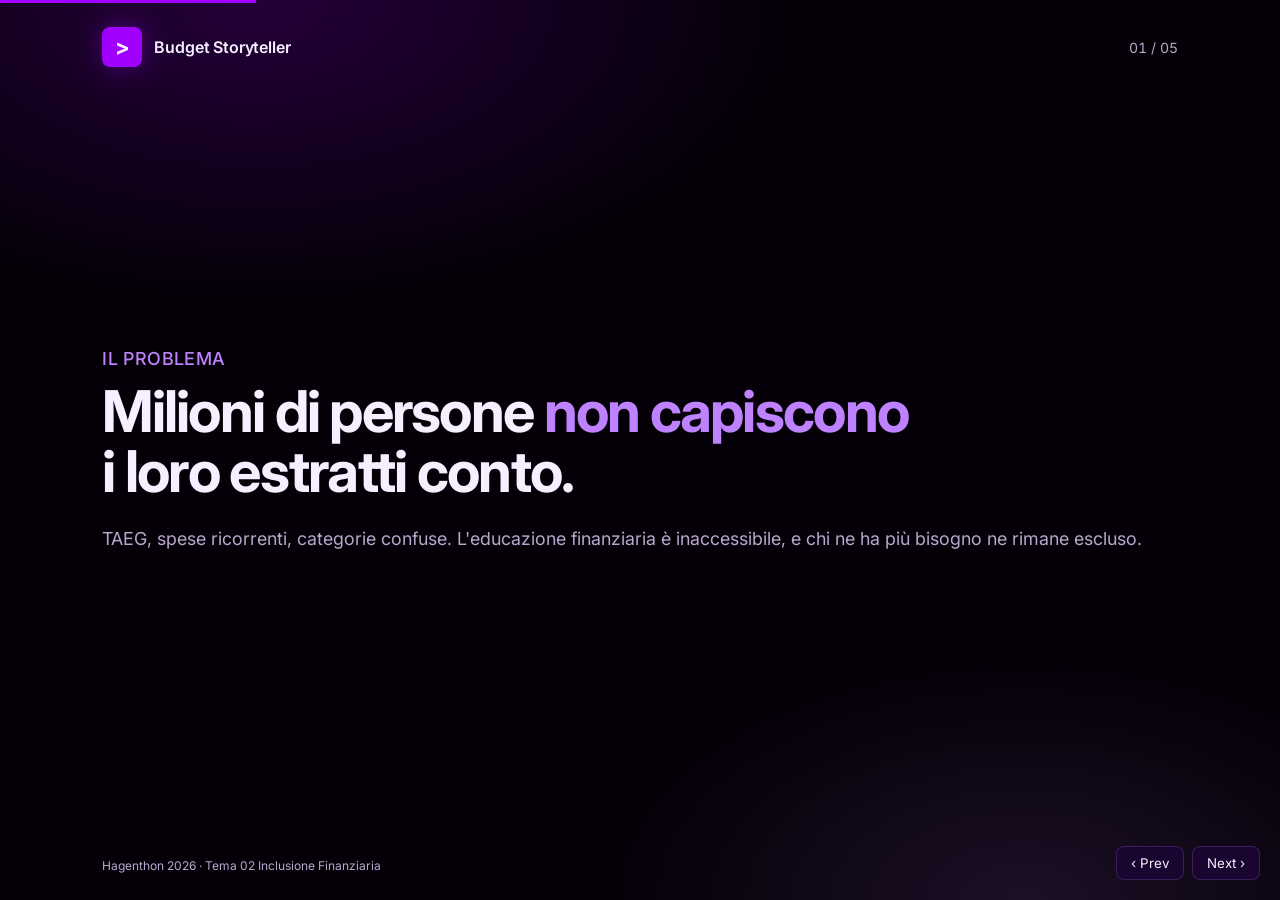
==== presentation/index.html @ 20bc4030 "init: Budget Storyteller - multi-agent Hagenthon submission 5-agent orchestration (parser/analyzer/s" ====
<!doctype html>
<html lang="it">
<head>
<meta charset="utf-8">
<meta name="viewport" content="width=device-width,initial-scale=1">
<title>Budget Storyteller — Hagenthon</title>
<link href="https://fonts.googleapis.com/css2?family=Inter:wght@300;400;500;600;700&display=swap" rel="stylesheet">
<link rel="stylesheet" href="css/accenture-brand.css">
</head>
<body>
<div class="progress" id="progress"></div>
<div class="deck" id="deck">

  <!-- 1. Problema -->
  <section class="slide active">
    <div class="slide-header">
      <div class="brand"><div class="brand-mark">&gt;</div><div class="brand-name">Budget Storyteller</div></div>
      <div class="slide-num">01 / 05</div>
    </div>
    <h3>Il Problema</h3>
    <h1>Milioni di persone <span class="accent">non capiscono</span><br>i loro estratti conto.</h1>
    <p>TAEG, spese ricorrenti, categorie confuse. L'educazione finanziaria è inaccessibile, e chi ne ha più bisogno ne rimane escluso.</p>
    <div class="footer"><span>Hagenthon 2026 · Tema 02 Inclusione Finanziaria</span><span>Accenture</span></div>
  </section>

  <!-- 2. Soluzione -->
  <section class="slide">
    <div class="slide-header">
      <div class="brand"><div class="brand-mark">&gt;</div><div class="brand-name">Budget Storyteller</div></div>
      <div class="slide-num">02 / 05</div>
    </div>
    <h3>La Soluzione</h3>
    <h1>Un <span class="accent">racconto agentico</span><br>dei tuoi soldi.</h1>
    <div class="grid-3" style="margin-top: 30px;">
      <div class="card"><h4>Carica</h4><p>CSV, PDF o XLSX. Anche il file più confuso.</p></div>
      <div class="card"><h4>Ascolta</h4><p>5 agenti raccontano dove vanno i soldi, in parole semplici.</p></div>
      <div class="card"><h4>Impara</h4><p>Micro-lezioni personalizzate sulle tue aree deboli.</p></div>
    </div>
    <div class="footer"><span>Educazione, non consulenza.</span><span>02 / 05</span></div>
  </section>

  <!-- 3. Architettura -->
  <section class="slide">
    <div class="slide-header">
      <div class="brand"><div class="brand-mark">&gt;</div><div class="brand-name">Budget Storyteller</div></div>
      <div class="slide-num">03 / 05</div>
    </div>
    <h3>Architettura Agentica</h3>
    <h2>5 agenti specializzati, orchestrati.</h2>
    <div class="grid-2">
      <div class="arch">FILE ─► ORCHESTRATOR
         │
         ├─► PARSER    (estrae transazioni)
         │      │
         │      ▼
         ├─► ANALYZER  (categorizza + narra)
         │      │
         │  ┌───┴───┐
         │  ▼       ▼
         ├─►SIM   ADVISOR   (paralleli)
         │      │
         ▼      ▼
      STATE  ─► UI DASHBOARD</div>
      <div>
        <p><b style="color:var(--text);">Ogni agente</b> ha input/output JSON tipizzato, fallback deterministico, retry + timeout.</p>
        <p style="margin-top:16px;"><b style="color:var(--text);">Le istruzioni</b> in <code>agents/*.md</code> sono lette dal frontend come system prompt: <b>la spec vale quello che esegue</b>.</p>
        <div style="margin-top:20px;">
          <span class="chip">Haiku 4.5</span><span class="chip">Sonnet 5</span><span class="chip">HITL</span><span class="chip">Fallback euristici</span>
        </div>
      </div>
    </div>
    <div class="footer"><span>Multi-agent · JSON strict · deterministic fallbacks</span><span>03 / 05</span></div>
  </section>

  <!-- 4. Demo + Features -->
  <section class="slide">
    <div class="slide-header">
      <div class="brand"><div class="brand-mark">&gt;</div><div class="brand-name">Budget Storyteller</div></div>
      <div class="slide-num">04 / 05</div>
    </div>
    <h3>In Azione</h3>
    <h2>Dal caos al racconto in 15 secondi.</h2>
    <div class="grid-3">
      <div class="card"><h4>Score 0-100</h4><p>5 dimensioni: reddito, spese, risparmio, emergenza, debito.</p></div>
      <div class="card"><h4>Storia in linguaggio semplice</h4><p>Narrativa generata nella lingua dell'utente (IT/EN auto).</p></div>
      <div class="card"><h4>Scenari what-if</h4><p>"Se risparmi €50/mese, in 12 mesi…" — solo matematica, mai raccomandazioni.</p></div>
      <div class="card"><h4>Chat Q&A</h4><p>Chiedi "cos'è TAEG?" → risposta + mini-lezione proposta.</p></div>
      <div class="card"><h4>Micro-lezioni</h4><p>Difficoltà adattiva, quiz interattivi, tracking progressi.</p></div>
      <div class="card"><h4>Storico locale</h4><p>Sessioni + score in localStorage, nessun dato in cloud.</p></div>
    </div>
    <div class="footer"><span>Roadmap Beta: previsioni, gamification, integrazione bancaria</span><span>04 / 05</span></div>
  </section>

  <!-- 5. Impatto -->
  <section class="slide">
    <div class="slide-header">
      <div class="brand"><div class="brand-mark">&gt;</div><div class="brand-name">Budget Storyteller</div></div>
      <div class="slide-num">05 / 05</div>
    </div>
    <h3>Impatto</h3>
    <div class="grid-2">
      <div>
        <div class="big-num">+40%</div>
        <p style="margin-top:12px;">di comprensione dei termini finanziari dopo 3 mini-lezioni (target).</p>
      </div>
      <div>
        <h2>Perché funziona</h2>
        <ul>
          <li>Non è un chatbot: è un sistema con 5 agenti orchestrati.</li>
          <li>Educazione + comprensione, mai consigli di investimento.</li>
          <li>Robustezza built-in: ogni LLM ha un fallback deterministico.</li>
          <li>Trasparenza: le istruzioni degli agenti sono anche il codice che gira.</li>
        </ul>
      </div>
    </div>
    <div class="footer"><span>Team Accenture · Hagenthon 2026 · 5h</span><span>05 / 05</span></div>
  </section>

</div>

<div class="nav">
  <button id="prev">‹ Prev</button>
  <button id="next">Next ›</button>
</div>

<script>
const slides = document.querySelectorAll(".slide");
let idx = 0;
function go(n) {
  idx = Math.max(0, Math.min(slides.length - 1, n));
  slides.forEach((s, i) => s.classList.toggle("active", i === idx));
  document.getElementById("progress").style.width = `${((idx + 1) / slides.length) * 100}%`;
}
document.getElementById("prev").onclick = () => go(idx - 1);
document.getElementById("next").onclick = () => go(idx + 1);
document.addEventListener("keydown", (e) => {
  if (e.key === "ArrowRight" || e.key === " " || e.key === "PageDown") go(idx + 1);
  if (e.key === "ArrowLeft" || e.key === "PageUp") go(idx - 1);
  if (e.key === "Home") go(0); if (e.key === "End") go(slides.length - 1);
});
go(0);
</script>
</body></html>
---- presentation/css/accenture-brand.css ----
/* Accenture brand — presentation deck */
:root {
  --purple: #A100FF;
  --purple-light: #BE82FF;
  --purple-glow: rgba(161, 0, 255, 0.4);
  --bg: #050008;
  --bg-elev: #120021;
  --card: #1a0530;
  --text: #f5f0ff;
  --text-dim: #b8a8cc;
  --border: rgba(190, 130, 255, 0.2);
}
* { box-sizing: border-box; margin: 0; padding: 0; }
html, body { height: 100%; font-family: "Inter", system-ui, sans-serif; background: var(--bg); color: var(--text); overflow: hidden; }
body { background:
  radial-gradient(ellipse 900px 500px at 20% 0%, rgba(161,0,255,0.2), transparent 60%),
  radial-gradient(ellipse 700px 400px at 80% 100%, rgba(190,130,255,0.12), transparent 60%),
  var(--bg);
}
.deck { position: relative; height: 100vh; width: 100vw; overflow: hidden; }
.slide {
  position: absolute; inset: 0;
  display: none; flex-direction: column; justify-content: center; padding: 6vh 8vw;
  opacity: 0; transition: opacity 0.35s ease;
}
.slide.active { display: flex; opacity: 1; }
.slide-header { display: flex; justify-content: space-between; align-items: center; position: absolute; top: 3vh; left: 8vw; right: 8vw; }
.brand { display: flex; align-items: center; gap: 12px; }
.brand-mark { width: 40px; height: 40px; background: var(--purple); border-radius: 8px; display: grid; place-items: center; font-weight: 700; font-size: 22px; box-shadow: 0 0 30px var(--purple-glow); }
.brand-name { font-weight: 600; letter-spacing: -0.01em; }
.slide-num { color: var(--text-dim); font-size: 14px; font-variant-numeric: tabular-nums; }

h1 { font-size: 4.5vw; font-weight: 700; letter-spacing: -0.03em; line-height: 1.05; margin-bottom: 24px; }
h1 span.accent { color: var(--purple-light); }
h2 { font-size: 2.6vw; font-weight: 600; margin-bottom: 20px; }
h3 { font-size: 1.4vw; font-weight: 500; color: var(--purple-light); margin-bottom: 12px; letter-spacing: 0.02em; text-transform: uppercase; }
p, li { font-size: 1.4vw; line-height: 1.5; color: var(--text-dim); }
ul { margin-left: 1.2em; }
li { margin-bottom: 10px; }
.big-num { font-size: 8vw; font-weight: 700; color: var(--purple-light); text-shadow: 0 0 40px var(--purple-glow); line-height: 1; }
.grid-2 { display: grid; grid-template-columns: 1fr 1fr; gap: 40px; align-items: center; }
.grid-3 { display: grid; grid-template-columns: repeat(3, 1fr); gap: 24px; }
.card { background: var(--card); border: 1px solid var(--border); border-radius: 14px; padding: 24px; }
.card h4 { font-size: 1.2vw; font-weight: 600; margin-bottom: 8px; }
.card p { font-size: 1.05vw; }
.arch { font-family: "SF Mono", "Courier New", monospace; font-size: 1vw; color: var(--purple-light); background: var(--bg-elev); padding: 24px; border-radius: 12px; white-space: pre; border: 1px solid var(--border); }
.chip { display: inline-block; padding: 4px 12px; background: var(--bg-elev); border: 1px solid var(--border); border-radius: 20px; font-size: 1vw; margin-right: 8px; color: var(--purple-light); }
.footer { position: absolute; bottom: 3vh; left: 8vw; right: 8vw; display: flex; justify-content: space-between; color: var(--text-dim); font-size: 12px; }
.nav { position: fixed; bottom: 20px; right: 20px; display: flex; gap: 8px; z-index: 10; }
.nav button { background: var(--card); border: 1px solid var(--border); color: var(--text); padding: 8px 14px; border-radius: 8px; cursor: pointer; font-family: inherit; }
.nav button:hover { border-color: var(--purple); }
.progress { position: fixed; top: 0; left: 0; height: 3px; background: var(--purple); transition: width 0.3s; z-index: 10; }
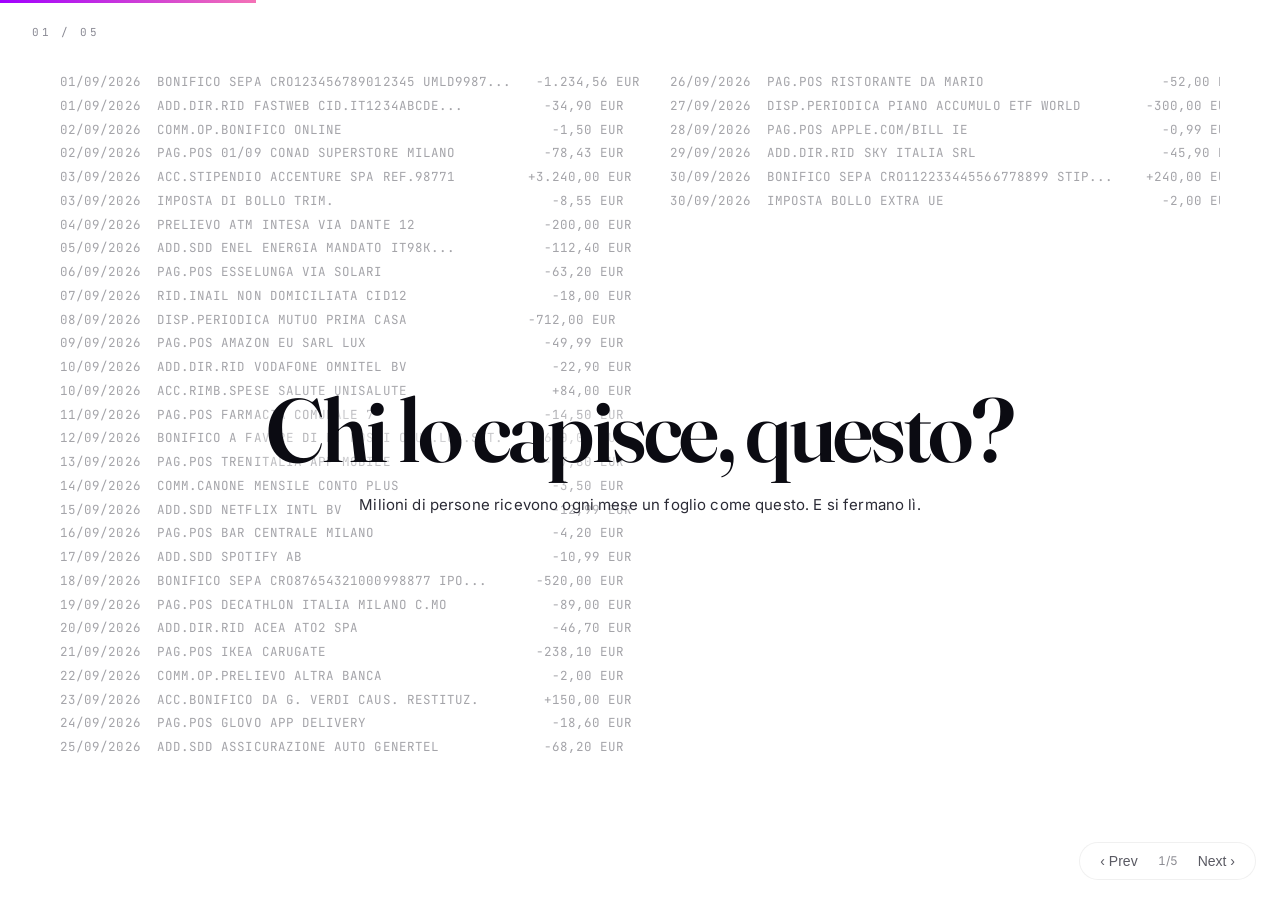
==== commit 30137a15: "feat: chat-first light UI + rich pages + rhythm signature + wizard lessons Big iteration on the prot" ====
--- a/presentation/index.html
+++ b/presentation/index.html
@@ -3,141 +3,261 @@
 <head>
 <meta charset="utf-8">
 <meta name="viewport" content="width=device-width,initial-scale=1">
-<title>Budget Storyteller — Hagenthon</title>
-<link href="https://fonts.googleapis.com/css2?family=Inter:wght@300;400;500;600;700&display=swap" rel="stylesheet">
+<title>Budget Storyteller — Pitch</title>
+<link rel="preconnect" href="https://fonts.googleapis.com">
+<link rel="preconnect" href="https://fonts.gstatic.com" crossorigin>
+<link href="https://fonts.googleapis.com/css2?family=Fraunces:ital,opsz,wght@0,9..144,400;0,9..144,500;0,9..144,600;1,9..144,400;1,9..144,600&family=Inter:wght@300;400;500;600&family=JetBrains+Mono:wght@400&display=swap" rel="stylesheet">
 <link rel="stylesheet" href="css/accenture-brand.css">
 </head>
 <body>
 <div class="progress" id="progress"></div>
 <div class="deck" id="deck">
 
-  <!-- 1. Problema -->
-  <section class="slide active">
-    <div class="slide-header">
-      <div class="brand"><div class="brand-mark">&gt;</div><div class="brand-name">Budget Storyteller</div></div>
-      <div class="slide-num">01 / 05</div>
-    </div>
-    <h3>Il Problema</h3>
-    <h1>Milioni di persone <span class="accent">non capiscono</span><br>i loro estratti conto.</h1>
-    <p>TAEG, spese ricorrenti, categorie confuse. L'educazione finanziaria è inaccessibile, e chi ne ha più bisogno ne rimane escluso.</p>
-    <div class="footer"><span>Hagenthon 2026 · Tema 02 Inclusione Finanziaria</span><span>Accenture</span></div>
-  </section>
-
-  <!-- 2. Soluzione -->
-  <section class="slide">
-    <div class="slide-header">
-      <div class="brand"><div class="brand-mark">&gt;</div><div class="brand-name">Budget Storyteller</div></div>
-      <div class="slide-num">02 / 05</div>
-    </div>
-    <h3>La Soluzione</h3>
-    <h1>Un <span class="accent">racconto agentico</span><br>dei tuoi soldi.</h1>
-    <div class="grid-3" style="margin-top: 30px;">
-      <div class="card"><h4>Carica</h4><p>CSV, PDF o XLSX. Anche il file più confuso.</p></div>
-      <div class="card"><h4>Ascolta</h4><p>5 agenti raccontano dove vanno i soldi, in parole semplici.</p></div>
-      <div class="card"><h4>Impara</h4><p>Micro-lezioni personalizzate sulle tue aree deboli.</p></div>
-    </div>
-    <div class="footer"><span>Educazione, non consulenza.</span><span>02 / 05</span></div>
-  </section>
-
-  <!-- 3. Architettura -->
-  <section class="slide">
-    <div class="slide-header">
-      <div class="brand"><div class="brand-mark">&gt;</div><div class="brand-name">Budget Storyteller</div></div>
-      <div class="slide-num">03 / 05</div>
-    </div>
-    <h3>Architettura Agentica</h3>
-    <h2>5 agenti specializzati, orchestrati.</h2>
-    <div class="grid-2">
-      <div class="arch">FILE ─► ORCHESTRATOR
-         │
-         ├─► PARSER    (estrae transazioni)
-         │      │
-         │      ▼
-         ├─► ANALYZER  (categorizza + narra)
-         │      │
-         │  ┌───┴───┐
-         │  ▼       ▼
-         ├─►SIM   ADVISOR   (paralleli)
-         │      │
-         ▼      ▼
-      STATE  ─► UI DASHBOARD</div>
-      <div>
-        <p><b style="color:var(--text);">Ogni agente</b> ha input/output JSON tipizzato, fallback deterministico, retry + timeout.</p>
-        <p style="margin-top:16px;"><b style="color:var(--text);">Le istruzioni</b> in <code>agents/*.md</code> sono lette dal frontend come system prompt: <b>la spec vale quello che esegue</b>.</p>
-        <div style="margin-top:20px;">
-          <span class="chip">Haiku 4.5</span><span class="chip">Sonnet 5</span><span class="chip">HITL</span><span class="chip">Fallback euristici</span>
-        </div>
-      </div>
-    </div>
-    <div class="footer"><span>Multi-agent · JSON strict · deterministic fallbacks</span><span>03 / 05</span></div>
-  </section>
-
-  <!-- 4. Demo + Features -->
-  <section class="slide">
-    <div class="slide-header">
-      <div class="brand"><div class="brand-mark">&gt;</div><div class="brand-name">Budget Storyteller</div></div>
-      <div class="slide-num">04 / 05</div>
-    </div>
-    <h3>In Azione</h3>
-    <h2>Dal caos al racconto in 15 secondi.</h2>
-    <div class="grid-3">
-      <div class="card"><h4>Score 0-100</h4><p>5 dimensioni: reddito, spese, risparmio, emergenza, debito.</p></div>
-      <div class="card"><h4>Storia in linguaggio semplice</h4><p>Narrativa generata nella lingua dell'utente (IT/EN auto).</p></div>
-      <div class="card"><h4>Scenari what-if</h4><p>"Se risparmi €50/mese, in 12 mesi…" — solo matematica, mai raccomandazioni.</p></div>
-      <div class="card"><h4>Chat Q&A</h4><p>Chiedi "cos'è TAEG?" → risposta + mini-lezione proposta.</p></div>
-      <div class="card"><h4>Micro-lezioni</h4><p>Difficoltà adattiva, quiz interattivi, tracking progressi.</p></div>
-      <div class="card"><h4>Storico locale</h4><p>Sessioni + score in localStorage, nessun dato in cloud.</p></div>
-    </div>
-    <div class="footer"><span>Roadmap Beta: previsioni, gamification, integrazione bancaria</span><span>04 / 05</span></div>
-  </section>
-
-  <!-- 5. Impatto -->
-  <section class="slide">
-    <div class="slide-header">
-      <div class="brand"><div class="brand-mark">&gt;</div><div class="brand-name">Budget Storyteller</div></div>
-      <div class="slide-num">05 / 05</div>
-    </div>
-    <h3>Impatto</h3>
-    <div class="grid-2">
-      <div>
-        <div class="big-num">+40%</div>
-        <p style="margin-top:12px;">di comprensione dei termini finanziari dopo 3 mini-lezioni (target).</p>
-      </div>
-      <div>
-        <h2>Perché funziona</h2>
-        <ul>
-          <li>Non è un chatbot: è un sistema con 5 agenti orchestrati.</li>
-          <li>Educazione + comprensione, mai consigli di investimento.</li>
-          <li>Robustezza built-in: ogni LLM ha un fallback deterministico.</li>
-          <li>Trasparenza: le istruzioni degli agenti sono anche il codice che gira.</li>
-        </ul>
-      </div>
-    </div>
-    <div class="footer"><span>Team Accenture · Hagenthon 2026 · 5h</span><span>05 / 05</span></div>
+  <!-- ========== SLIDE 1 · PAIN ========== -->
+  <section class="slide s-pain active" data-slide="1">
+    <span class="slide-tag">01 / 05</span>
+    <pre class="ledger">01/09/2026  BONIFICO SEPA CRO123456789012345 UMLD9987...   -1.234,56 EUR
+01/09/2026  ADD.DIR.RID FASTWEB CID.IT1234ABCDE...          -34,90 EUR
+02/09/2026  COMM.OP.BONIFICO ONLINE                          -1,50 EUR
+02/09/2026  PAG.POS 01/09 CONAD SUPERSTORE MILANO           -78,43 EUR
+03/09/2026  ACC.STIPENDIO ACCENTURE SPA REF.98771         +3.240,00 EUR
+03/09/2026  IMPOSTA DI BOLLO TRIM.                           -8,55 EUR
+04/09/2026  PRELIEVO ATM INTESA VIA DANTE 12                -200,00 EUR
+05/09/2026  ADD.SDD ENEL ENERGIA MANDATO IT98K...           -112,40 EUR
+06/09/2026  PAG.POS ESSELUNGA VIA SOLARI                    -63,20 EUR
+07/09/2026  RID.INAIL NON DOMICILIATA CID12                  -18,00 EUR
+08/09/2026  DISP.PERIODICA MUTUO PRIMA CASA               -712,00 EUR
+09/09/2026  PAG.POS AMAZON EU SARL LUX                      -49,99 EUR
+10/09/2026  ADD.DIR.RID VODAFONE OMNITEL BV                  -22,90 EUR
+10/09/2026  ACC.RIMB.SPESE SALUTE UNISALUTE                  +84,00 EUR
+11/09/2026  PAG.POS FARMACIA COMUNALE 7                     -14,50 EUR
+12/09/2026  BONIFICO A FAVORE DI M. ROSSI CAUS.LOC.SET.    -650,00 EUR
+13/09/2026  PAG.POS TRENITALIA APP MOBILE                   -47,80 EUR
+14/09/2026  COMM.CANONE MENSILE CONTO PLUS                   -3,50 EUR
+15/09/2026  ADD.SDD NETFLIX INTL BV                          -12,99 EUR
+16/09/2026  PAG.POS BAR CENTRALE MILANO                      -4,20 EUR
+17/09/2026  ADD.SDD SPOTIFY AB                               -10,99 EUR
+18/09/2026  BONIFICO SEPA CRO87654321000998877 IPO...      -520,00 EUR
+19/09/2026  PAG.POS DECATHLON ITALIA MILANO C.MO             -89,00 EUR
+20/09/2026  ADD.DIR.RID ACEA ATO2 SPA                        -46,70 EUR
+21/09/2026  PAG.POS IKEA CARUGATE                          -238,10 EUR
+22/09/2026  COMM.OP.PRELIEVO ALTRA BANCA                     -2,00 EUR
+23/09/2026  ACC.BONIFICO DA G. VERDI CAUS. RESTITUZ.        +150,00 EUR
+24/09/2026  PAG.POS GLOVO APP DELIVERY                       -18,60 EUR
+25/09/2026  ADD.SDD ASSICURAZIONE AUTO GENERTEL             -68,20 EUR
+26/09/2026  PAG.POS RISTORANTE DA MARIO                      -52,00 EUR
+27/09/2026  DISP.PERIODICA PIANO ACCUMULO ETF WORLD        -300,00 EUR
+28/09/2026  PAG.POS APPLE.COM/BILL IE                        -0,99 EUR
+29/09/2026  ADD.DIR.RID SKY ITALIA SRL                       -45,90 EUR
+30/09/2026  BONIFICO SEPA CRO112233445566778899 STIP...    +240,00 EUR
+30/09/2026  IMPOSTA BOLLO EXTRA UE                           -2,00 EUR</pre>
+    <div class="pain-overlay">
+      <h1>Chi lo capisce, questo?</h1>
+      <p>Milioni di persone ricevono ogni mese un foglio come questo. E si fermano lì.</p>
+    </div>
+  </section>
+
+  <!-- ========== SLIDE 2 · PROMISE ========== -->
+  <section class="slide s-promise" data-slide="2">
+    <span class="slide-tag">02 / 05</span>
+    <div class="promise-quote">E se invece diventasse<br><em>una storia semplice?</em></div>
+    <div class="promise-sub">Budget Storyteller trasforma il rumore in senso.</div>
+  </section>
+
+  <!-- ========== SLIDE 3 · PRODUCT ========== -->
+  <section class="slide s-product" data-slide="3">
+    <span class="slide-tag">03 / 05</span>
+    <div class="product-inner">
+      <div class="product-copy">
+        <h2>Comprensione<br>in forma <span>visiva.</span></h2>
+        <p>Numeri, storia, lezioni. Nella tua lingua, sul tuo caso reale — non su un template generico.</p>
+      </div>
+      <div class="stage">
+        <div class="scene">
+          <div class="card c1">
+            <span class="label">Score complessivo</span>
+            <svg viewBox="0 0 120 120">
+              <circle cx="60" cy="60" r="50" fill="none" stroke="#EDE9FE" stroke-width="10"/>
+              <circle cx="60" cy="60" r="50" fill="none" stroke="url(#g1)" stroke-width="10" stroke-linecap="round"
+                      stroke-dasharray="314" stroke-dashoffset="88" transform="rotate(-90 60 60)"/>
+              <defs><linearGradient id="g1" x1="0" x2="1"><stop offset="0" stop-color="#A100FF"/><stop offset="1" stop-color="#F472B6"/></linearGradient></defs>
+            </svg>
+            <div class="big">72<small>/100</small></div>
+          </div>
+
+          <div class="card c2">
+            <h4>Dove vanno i tuoi soldi</h4>
+            <svg viewBox="0 0 200 200">
+              <g transform="translate(100 100)">
+                <path d="M0 -80 A80 80 0 0 1 76.08 24.72 L0 0 Z" fill="#A100FF"/>
+                <path d="M76.08 24.72 A80 80 0 0 1 24.72 76.08 L0 0 Z" fill="#BE82FF"/>
+                <path d="M24.72 76.08 A80 80 0 0 1 -47 64.72 L0 0 Z" fill="#F472B6"/>
+                <path d="M-47 64.72 A80 80 0 0 1 -76.08 -24.72 L0 0 Z" fill="#34D399"/>
+                <path d="M-76.08 -24.72 A80 80 0 0 1 -24.72 -76.08 L0 0 Z" fill="#F59E0B"/>
+                <path d="M-24.72 -76.08 A80 80 0 0 1 0 -80 L0 0 Z" fill="#60A5FA"/>
+              </g>
+            </svg>
+            <div class="legend">
+              <span><i style="background:#A100FF"></i>Casa 32%</span>
+              <span><i style="background:#BE82FF"></i>Spesa 18%</span>
+              <span><i style="background:#F472B6"></i>Trasporti 12%</span>
+              <span><i style="background:#34D399"></i>Utenze 14%</span>
+              <span><i style="background:#F59E0B"></i>Tempo libero 16%</span>
+              <span><i style="background:#60A5FA"></i>Altro 8%</span>
+            </div>
+          </div>
+
+          <div class="card c3">
+            <h4>La tua storia, questo mese</h4>
+            <p>Il <b>68% del tuo reddito</b> va a spese essenziali. Il resto si divide tra piccoli piaceri quotidiani e un accumulo lento ma costante. Rispetto ad agosto hai <b>ridotto del 12%</b> le uscite non pianificate. Piccole scelte, direzione chiara.</p>
+          </div>
+
+          <div class="card c4">
+            <div class="thumb">
+              <svg width="60" height="46" viewBox="0 0 60 46" fill="none">
+                <rect x="6" y="8" width="48" height="30" rx="4" stroke="#A100FF" stroke-width="1.5"/>
+                <path d="M14 26 L24 18 L34 24 L46 14" stroke="#F472B6" stroke-width="1.5" fill="none"/>
+                <circle cx="46" cy="14" r="2.5" fill="#F472B6"/>
+              </svg>
+            </div>
+            <h4>Micro-lezione</h4>
+            <span>Cos'è un fondo di emergenza · 2 min</span>
+          </div>
+
+          <div class="card c5">
+            <h4>Scenari</h4>
+            <div class="bars">
+              <div class="bar" style="height:30%"></div>
+              <div class="bar" style="height:55%"></div>
+              <div class="bar" style="height:42%"></div>
+              <div class="bar" style="height:78%"></div>
+              <div class="bar" style="height:62%"></div>
+              <div class="bar" style="height:90%"></div>
+            </div>
+          </div>
+        </div>
+      </div>
+    </div>
+  </section>
+
+  <!-- ========== SLIDE 4 · PHILOSOPHY ========== -->
+  <section class="slide s-philo" data-slide="4">
+    <span class="slide-tag">04 / 05</span>
+    <div class="philo-top">
+      <div class="avatars">
+        <div class="avatar a1">M</div>
+        <div class="avatar a2">L</div>
+        <div class="avatar a3">S</div>
+      </div>
+      <div class="manifesto">
+        <div class="philo-eyebrow">Dalle persone, per le persone</div>
+        <h2 class="philo-headline">Semplice fuori.<br><em>Potente dentro.</em></h2>
+        <p>Non ti diciamo dove investire i tuoi soldi.</p>
+        <p>Ti aiutiamo a capire dove sono gi&agrave;.</p>
+        <p>Ti diamo gli strumenti per riprendere in mano le tue scelte.</p>
+        <p>E la libert&agrave; di sbagliare, imparare, evolvere.</p>
+      </div>
+    </div>
+    <div class="caps">
+      <div class="cap">
+        <div class="cap-ico" style="background:linear-gradient(135deg,var(--lavender),var(--violet))">
+          <svg viewBox="0 0 24 24" fill="none" stroke="#fff" stroke-width="1.8" stroke-linecap="round" stroke-linejoin="round"><circle cx="12" cy="8" r="4"/><path d="M4 21c0-4 3.5-7 8-7s8 3 8 7"/><path d="M17 4l3 2-3 2"/></svg>
+        </div>
+        <h4>Si adatta a te</h4>
+        <p>Ogni analisi impara dalle tue scelte e dai tuoi obiettivi.</p>
+      </div>
+      <div class="cap">
+        <div class="cap-ico" style="background:linear-gradient(135deg,var(--rose),#EC4899)">
+          <svg viewBox="0 0 24 24" fill="none" stroke="#fff" stroke-width="1.8" stroke-linecap="round" stroke-linejoin="round"><path d="M5 20l4-2 2-4 4-2 2-4 4-2"/><circle cx="5" cy="20" r="1.5"/><circle cx="11" cy="14" r="1.5"/><circle cx="17" cy="8" r="1.5"/></svg>
+        </div>
+        <h4>Ti segue passo passo</h4>
+        <p>Micro-lezioni, quiz mirati e feedback continuo sul tuo percorso.</p>
+      </div>
+      <div class="cap">
+        <div class="cap-ico" style="background:linear-gradient(135deg,var(--mint),#059669)">
+          <svg viewBox="0 0 24 24" fill="none" stroke="#fff" stroke-width="1.8" stroke-linecap="round" stroke-linejoin="round"><polyline points="3,17 9,11 13,15 21,7"/><polyline points="15,7 21,7 21,13"/></svg>
+        </div>
+        <h4>Stime e previsioni</h4>
+        <p>Scenari &laquo;e se&hellip;&raquo; e proiezioni a 6-12 mesi sui tuoi dati.</p>
+      </div>
+      <div class="cap">
+        <div class="cap-ico" style="background:linear-gradient(135deg,var(--amber),#D97706)">
+          <svg viewBox="0 0 24 24" fill="none" stroke="#fff" stroke-width="1.8" stroke-linecap="round" stroke-linejoin="round"><path d="M12 3l9 5-9 5-9-5 9-5z"/><path d="M3 13l9 5 9-5"/><path d="M3 17l9 5 9-5"/></svg>
+        </div>
+        <h4>Semplice, non semplicistico</h4>
+        <p>Un'interfaccia lineare. Sotto, cinque agenti che lavorano per te.</p>
+      </div>
+    </div>
+    <div class="disclaimer">Nessun consiglio finanziario. Solo comprensione.</div>
+  </section>
+
+  <!-- ========== SLIDE 5 · EVOLUTION ========== -->
+  <section class="slide s-evo" data-slide="5">
+    <span class="slide-tag">05 / 05</span>
+    <h2>Non un&rsquo;app. Un compagno di evoluzione.</h2>
+    <div class="timeline">
+      <div class="stop">
+        <div class="dot"><svg viewBox="0 0 24 24"><rect x="5" y="3" width="12" height="16" rx="1.5"/><circle cx="16" cy="16" r="4"/><line x1="19" y1="19" x2="22" y2="22"/></svg></div>
+        <h3>Oggi</h3><p>Capisci il tuo estratto conto</p>
+      </div>
+      <div class="stop">
+        <div class="dot"><svg viewBox="0 0 24 24"><polyline points="3,18 9,12 13,15 21,6"/><polyline points="15,6 21,6 21,12"/></svg></div>
+        <h3>In 30 giorni</h3><p>Identifichi le tue abitudini reali</p>
+      </div>
+      <div class="stop">
+        <div class="dot"><svg viewBox="0 0 24 24"><path d="M12 3 L20 6 V12 C20 17 16 20 12 21 C8 20 4 17 4 12 V6 Z"/></svg></div>
+        <h3>In 6 mesi</h3><p>Costruisci il tuo primo fondo di emergenza</p>
+      </div>
+      <div class="stop">
+        <div class="dot"><svg viewBox="0 0 24 24"><circle cx="12" cy="12" r="9"/><polygon points="12,6 15,14 12,12 9,14" fill="#fff" stroke="none"/></svg></div>
+        <h3>In un anno</h3><p>Prendi decisioni informate, non ansiose</p>
+      </div>
+    </div>
+    <div class="evo-close">I tuoi soldi. Le tue scelte. Con pi&ugrave; consapevolezza.</div>
+    <div class="evo-cta">
+      <a class="proto-btn primary" href="http://localhost:8000/?mock=1" target="_blank" rel="noopener">PROVA ORA &rarr;</a>
+    </div>
+    <div class="attribution">Sviluppato per Accenture Hagenthon 2026 &middot; Made in Torino</div>
   </section>
 
 </div>
 
-<div class="nav">
-  <button id="prev">‹ Prev</button>
-  <button id="next">Next ›</button>
-</div>
+<nav class="nav">
+  <button id="prev" aria-label="Precedente">&lsaquo; Prev</button>
+  <span class="count"><span id="cur">1</span>/<span id="tot">5</span></span>
+  <button id="next" aria-label="Successiva">Next &rsaquo;</button>
+</nav>
 
 <script>
-const slides = document.querySelectorAll(".slide");
-let idx = 0;
-function go(n) {
-  idx = Math.max(0, Math.min(slides.length - 1, n));
-  slides.forEach((s, i) => s.classList.toggle("active", i === idx));
-  document.getElementById("progress").style.width = `${((idx + 1) / slides.length) * 100}%`;
-}
-document.getElementById("prev").onclick = () => go(idx - 1);
-document.getElementById("next").onclick = () => go(idx + 1);
-document.addEventListener("keydown", (e) => {
-  if (e.key === "ArrowRight" || e.key === " " || e.key === "PageDown") go(idx + 1);
-  if (e.key === "ArrowLeft" || e.key === "PageUp") go(idx - 1);
-  if (e.key === "Home") go(0); if (e.key === "End") go(slides.length - 1);
-});
-go(0);
+(function(){
+  const slides=[...document.querySelectorAll('.slide')];
+  const total=slides.length;
+  const progress=document.getElementById('progress');
+  const cur=document.getElementById('cur');
+  document.getElementById('tot').textContent=total;
+  let i=0;
+  function show(n){
+    n=Math.max(0,Math.min(total-1,n));
+    if(n===i) return;
+    slides[i].classList.remove('active');
+    // force restart of CSS animations by reflow trick
+    slides[n].classList.remove('active');
+    void slides[n].offsetWidth;
+    slides[n].classList.add('active');
+    i=n;
+    cur.textContent=i+1;
+    progress.style.width=((i+1)/total*100)+'%';
+  }
+  progress.style.width=(1/total*100)+'%';
+  document.getElementById('next').onclick=()=>show(i+1);
+  document.getElementById('prev').onclick=()=>show(i-1);
+  document.addEventListener('keydown',e=>{
+    if(e.key==='ArrowRight'||e.key===' '||e.key==='PageDown') {e.preventDefault();show(i+1);}
+    else if(e.key==='ArrowLeft'||e.key==='PageUp') {e.preventDefault();show(i-1);}
+    else if(e.key==='Home') show(0);
+    else if(e.key==='End') show(total-1);
+  });
+})();
 </script>
-</body></html>
+</body>
+</html>
--- a/presentation/css/accenture-brand.css
+++ b/presentation/css/accenture-brand.css
@@ -1,52 +1,204 @@
-/* Accenture brand — presentation deck */
-:root {
-  --purple: #A100FF;
-  --purple-light: #BE82FF;
-  --purple-glow: rgba(161, 0, 255, 0.4);
-  --bg: #050008;
-  --bg-elev: #120021;
-  --card: #1a0530;
-  --text: #f5f0ff;
-  --text-dim: #b8a8cc;
-  --border: rgba(190, 130, 255, 0.2);
-}
-* { box-sizing: border-box; margin: 0; padding: 0; }
-html, body { height: 100%; font-family: "Inter", system-ui, sans-serif; background: var(--bg); color: var(--text); overflow: hidden; }
-body { background:
-  radial-gradient(ellipse 900px 500px at 20% 0%, rgba(161,0,255,0.2), transparent 60%),
-  radial-gradient(ellipse 700px 400px at 80% 100%, rgba(190,130,255,0.12), transparent 60%),
-  var(--bg);
-}
-.deck { position: relative; height: 100vh; width: 100vw; overflow: hidden; }
-.slide {
-  position: absolute; inset: 0;
-  display: none; flex-direction: column; justify-content: center; padding: 6vh 8vw;
-  opacity: 0; transition: opacity 0.35s ease;
-}
-.slide.active { display: flex; opacity: 1; }
-.slide-header { display: flex; justify-content: space-between; align-items: center; position: absolute; top: 3vh; left: 8vw; right: 8vw; }
-.brand { display: flex; align-items: center; gap: 12px; }
-.brand-mark { width: 40px; height: 40px; background: var(--purple); border-radius: 8px; display: grid; place-items: center; font-weight: 700; font-size: 22px; box-shadow: 0 0 30px var(--purple-glow); }
-.brand-name { font-weight: 600; letter-spacing: -0.01em; }
-.slide-num { color: var(--text-dim); font-size: 14px; font-variant-numeric: tabular-nums; }
-
-h1 { font-size: 4.5vw; font-weight: 700; letter-spacing: -0.03em; line-height: 1.05; margin-bottom: 24px; }
-h1 span.accent { color: var(--purple-light); }
-h2 { font-size: 2.6vw; font-weight: 600; margin-bottom: 20px; }
-h3 { font-size: 1.4vw; font-weight: 500; color: var(--purple-light); margin-bottom: 12px; letter-spacing: 0.02em; text-transform: uppercase; }
-p, li { font-size: 1.4vw; line-height: 1.5; color: var(--text-dim); }
-ul { margin-left: 1.2em; }
-li { margin-bottom: 10px; }
-.big-num { font-size: 8vw; font-weight: 700; color: var(--purple-light); text-shadow: 0 0 40px var(--purple-glow); line-height: 1; }
-.grid-2 { display: grid; grid-template-columns: 1fr 1fr; gap: 40px; align-items: center; }
-.grid-3 { display: grid; grid-template-columns: repeat(3, 1fr); gap: 24px; }
-.card { background: var(--card); border: 1px solid var(--border); border-radius: 14px; padding: 24px; }
-.card h4 { font-size: 1.2vw; font-weight: 600; margin-bottom: 8px; }
-.card p { font-size: 1.05vw; }
-.arch { font-family: "SF Mono", "Courier New", monospace; font-size: 1vw; color: var(--purple-light); background: var(--bg-elev); padding: 24px; border-radius: 12px; white-space: pre; border: 1px solid var(--border); }
-.chip { display: inline-block; padding: 4px 12px; background: var(--bg-elev); border: 1px solid var(--border); border-radius: 20px; font-size: 1vw; margin-right: 8px; color: var(--purple-light); }
-.footer { position: absolute; bottom: 3vh; left: 8vw; right: 8vw; display: flex; justify-content: space-between; color: var(--text-dim); font-size: 12px; }
-.nav { position: fixed; bottom: 20px; right: 20px; display: flex; gap: 8px; z-index: 10; }
-.nav button { background: var(--card); border: 1px solid var(--border); color: var(--text); padding: 8px 14px; border-radius: 8px; cursor: pointer; font-family: inherit; }
-.nav button:hover { border-color: var(--purple); }
-.progress { position: fixed; top: 0; left: 0; height: 3px; background: var(--purple); transition: width 0.3s; z-index: 10; }
+/* Budget Storyteller — Pitch deck stylesheet
+   Cinematic 5-slide narrative arc: noise → promise → product → philosophy → evolution */
+
+:root{
+  --violet:#A100FF;
+  --lavender:#BE82FF;
+  --lavender-soft:#E9DBFF;
+  --rose:#F472B6;
+  --mint:#34D399;
+  --amber:#F59E0B;
+  --ink:#0B0B12;
+  --ink-soft:#2A2A35;
+  --paper:#FFFFFF;
+  --paper-warm:#FAF7F2;
+  --gray-1:#F5F5F7;
+  --gray-2:#D8D8DE;
+  --gray-3:#8A8A94;
+  --gray-4:#5A5A63;
+  --serif:'Fraunces','Playfair Display',Georgia,serif;
+  --sans:'Inter',system-ui,-apple-system,sans-serif;
+  --mono:'JetBrains Mono',ui-monospace,'SF Mono',Consolas,monospace;
+  --ease:cubic-bezier(.22,.61,.36,1);
+}
+
+*{box-sizing:border-box;margin:0;padding:0}
+html,body{height:100%;overflow:hidden;background:#000;color:var(--ink);font-family:var(--sans);font-size:15px;line-height:1.55;-webkit-font-smoothing:antialiased;font-variant-numeric:tabular-nums}
+/* Unified type scale */
+h1,.h1{font-family:var(--serif);font-weight:600;letter-spacing:-.03em;line-height:1.02;font-size:clamp(48px,7vw,96px)}
+h2,.h2{font-family:var(--serif);font-weight:500;letter-spacing:-.025em;line-height:1.05;font-size:clamp(32px,4.5vw,60px)}
+h3,.h3{font-family:var(--sans);font-weight:500;letter-spacing:.18em;text-transform:uppercase;font-size:11px}
+h4,.h4{font-family:var(--serif);font-weight:500;font-size:16px;letter-spacing:-.005em}
+p{font-family:var(--sans);font-size:15px;line-height:1.55}
+.num,.big,.count{font-variant-numeric:tabular-nums}
+
+/* ------- deck scaffold ------- */
+.deck{position:fixed;inset:0;overflow:hidden}
+.slide{position:absolute;inset:0;opacity:0;transform:scale(.98);transition:opacity .4s var(--ease),transform .4s var(--ease);pointer-events:none;overflow:hidden;display:flex;flex-direction:column}
+.slide.active{opacity:1;transform:scale(1);pointer-events:auto}
+
+.progress{position:fixed;top:0;left:0;height:3px;width:0;background:linear-gradient(90deg,var(--violet),var(--rose));z-index:100;transition:width .5s var(--ease)}
+.slide-tag{position:absolute;top:24px;left:32px;font-family:var(--mono);font-size:11px;letter-spacing:.24em;color:var(--gray-3);z-index:5}
+.nav{position:fixed;bottom:20px;right:24px;display:flex;gap:14px;align-items:center;font-family:var(--sans);font-size:12px;color:var(--gray-4);z-index:100;background:rgba(255,255,255,.75);backdrop-filter:blur(10px);padding:8px 14px;border-radius:999px;border:1px solid rgba(0,0,0,.06)}
+.nav button{background:none;border:none;color:inherit;cursor:pointer;font-size:14px;padding:2px 6px;border-radius:4px;transition:color .2s}
+.nav button:hover{color:var(--violet)}
+.nav .count{opacity:.7;font-variant-numeric:tabular-nums}
+
+/* ================ SLIDE 1 — PAIN ================ */
+.s-pain{background:#fff;padding:70px 60px 60px;justify-content:flex-start}
+.ledger{font-family:var(--mono);font-size:12.5px;line-height:1.9;color:var(--gray-4);opacity:.72;letter-spacing:.005em;white-space:pre;overflow:hidden;max-height:78vh;column-count:2;column-gap:60px;column-fill:auto}
+.pain-overlay{position:absolute;top:50%;left:50%;transform:translate(-50%,-50%);text-align:center;padding:0 40px;width:100%;opacity:0;animation:painRise 1.2s var(--ease) 2.6s forwards}
+.pain-overlay h1{font-family:var(--serif);font-weight:600;font-size:clamp(48px,7vw,96px);letter-spacing:-.03em;line-height:1;color:var(--ink);text-shadow:0 4px 40px rgba(255,255,255,0.9),0 2px 20px rgba(255,255,255,0.9)}
+.pain-overlay p{margin-top:18px;color:var(--ink-soft);font-size:15px;letter-spacing:.01em;text-shadow:0 2px 12px rgba(255,255,255,0.9)}
+@keyframes painRise{from{opacity:0;transform:translate(-50%,-42%)}to{opacity:1;transform:translate(-50%,-50%)}}
+.slide.active .ledger{animation:ledgerFade 1s var(--ease) 2.6s forwards}
+@keyframes ledgerFade{to{opacity:.55}}
+
+/* ================ SLIDE 2 — PROMISE ================ */
+.s-promise{background:radial-gradient(ellipse at 50% 60%,#3A1F5C 0%,#1B0F30 55%,#0B0720 100%);color:#fff;align-items:center;justify-content:center;text-align:center;padding:0 8vw}
+.s-promise .slide-tag{color:rgba(255,255,255,.4)}
+.promise-quote{font-family:var(--serif);font-weight:500;font-size:clamp(42px,6vw,84px);line-height:1.15;letter-spacing:-.02em;color:rgba(255,255,255,.92);opacity:0;transform:translateY(20px);transition:opacity 1s var(--ease) .3s,transform 1s var(--ease) .3s}
+.slide.active .promise-quote{opacity:1;transform:translateY(0)}
+.promise-quote em{font-style:italic;font-weight:600;background:linear-gradient(120deg,var(--lavender),var(--rose) 70%);-webkit-background-clip:text;background-clip:text;color:transparent;display:inline-block;padding:.05em .12em .18em;line-height:1.25}
+.promise-sub{margin-top:28px;font-size:15px;color:rgba(255,255,255,.55);letter-spacing:.02em;opacity:0;transition:opacity .8s var(--ease) 1.4s}
+.slide.active .promise-sub{opacity:1}
+.chev{position:absolute;bottom:8%;left:50%;transform:translateX(-50%);color:rgba(255,255,255,.5);animation:chev 1.8s ease-in-out infinite;font-size:28px}
+@keyframes chev{0%,100%{transform:translate(-50%,0)}50%{transform:translate(-50%,10px)}}
+
+/* ================ SLIDE 3 — PRODUCT ================ */
+.s-product{background:#fff;position:relative;padding:60px 60px}
+.s-product::before,.s-product::after{content:"";position:absolute;width:60vw;height:60vw;border-radius:50%;filter:blur(80px);opacity:.35;pointer-events:none}
+.s-product::before{background:radial-gradient(circle,#F5D6EA 0%,transparent 60%);top:-20vw;left:-20vw}
+.s-product::after{background:radial-gradient(circle,#D6E9F5 0%,transparent 60%);bottom:-20vw;right:-20vw}
+.product-inner{position:relative;z-index:2;display:grid;grid-template-columns:minmax(260px,1fr) 1.6fr;gap:40px;align-items:center;height:100%}
+.product-copy h2{font-family:var(--serif);font-weight:500;font-size:clamp(48px,5.6vw,84px);line-height:1;letter-spacing:-.03em;color:var(--ink)}
+.product-copy h2 span{background:linear-gradient(120deg,var(--violet),var(--rose));-webkit-background-clip:text;background-clip:text;color:transparent;font-style:italic}
+.product-copy p{margin-top:18px;color:var(--gray-4);font-size:15px;line-height:1.55;max-width:34ch}
+
+.stage{perspective:1600px;height:78vh;position:relative}
+.scene{position:relative;width:100%;height:100%;transform-style:preserve-3d;transform:rotateX(8deg) rotateY(-12deg);animation:sceneFloat 8s ease-in-out infinite alternate}
+@keyframes sceneFloat{to{transform:rotateX(6deg) rotateY(-8deg)}}
+.card{position:absolute;background:#fff;border-radius:18px;box-shadow:0 40px 80px -30px rgba(80,40,140,.25),0 8px 24px -12px rgba(0,0,0,.1);border:1px solid rgba(0,0,0,.04);padding:20px;opacity:0}
+.slide.active .card{animation:cardIn .9s var(--ease) forwards}
+@keyframes cardIn{to{opacity:1}}
+
+/* --- card float animations (indipendenti, ognuna ha ritmo diverso) --- */
+@keyframes floatA{0%,100%{transform:translateZ(90px) translateY(0)}50%{transform:translateZ(102px) translateY(-10px)}}
+@keyframes floatB{0%,100%{transform:translateZ(60px) translateY(0) rotate(0deg)}50%{transform:translateZ(72px) translateY(8px) rotate(.4deg)}}
+@keyframes floatC{0%,100%{transform:translateZ(30px) translateY(0)}50%{transform:translateZ(42px) translateY(-6px)}}
+@keyframes floatD{0%,100%{transform:translateZ(75px) translateY(0) rotate(0deg)}50%{transform:translateZ(88px) translateY(-12px) rotate(-.5deg)}}
+@keyframes floatE{0%,100%{transform:translateZ(45px) translateY(0)}50%{transform:translateZ(58px) translateY(7px)}}
+.slide.active .c1{animation:cardIn .9s var(--ease) .2s forwards, floatA 6.5s ease-in-out 1.5s infinite}
+.slide.active .c2{animation:cardIn .9s var(--ease) .4s forwards, floatB 7.2s ease-in-out 1.7s infinite}
+.slide.active .c3{animation:cardIn .9s var(--ease) .6s forwards, floatC 8s ease-in-out 1.9s infinite}
+.slide.active .c4{animation:cardIn .9s var(--ease) .8s forwards, floatD 5.8s ease-in-out 2.1s infinite}
+.slide.active .c5{animation:cardIn .9s var(--ease) 1s forwards, floatE 7.5s ease-in-out 2.3s infinite}
+
+.c1{width:44%;top:6%;left:6%;transform:translateZ(90px);display:flex;flex-direction:column;align-items:center;justify-content:center;gap:6px}
+.c1 .label{font-size:11px;color:var(--gray-3);letter-spacing:.16em;text-transform:uppercase}
+.c1 svg{width:150px;height:150px}
+.c1 .big{position:absolute;font-family:var(--serif);font-size:52px;font-weight:600;color:var(--ink);margin-top:20px}
+.c1 .big small{font-size:16px;color:var(--gray-3);font-weight:400}
+
+.c2{width:40%;top:8%;right:4%;transform:translateZ(60px)}
+.c2 h4{font-family:var(--serif);font-size:16px;font-weight:500;margin-bottom:12px}
+.c2 svg{width:100%;height:auto;max-height:180px}
+.c2 .legend{display:grid;grid-template-columns:1fr 1fr;gap:4px 10px;margin-top:10px;font-size:10.5px;color:var(--gray-4)}
+.c2 .legend i{display:inline-block;width:8px;height:8px;border-radius:2px;margin-right:6px;vertical-align:middle}
+
+.c3{width:52%;bottom:6%;left:2%;transform:translateZ(30px)}
+.c3 h4{font-family:var(--serif);font-size:16px;font-weight:500;margin-bottom:8px}
+.c3 p{font-size:12.5px;color:var(--gray-4);line-height:1.55}
+.c3 p b{color:var(--violet);font-weight:600}
+
+.c4{width:34%;bottom:22%;right:12%;transform:translateZ(75px);text-align:center}
+.c4 .thumb{width:100%;height:74px;border-radius:10px;background:linear-gradient(135deg,#FCE7F3,#EDE9FE);display:flex;align-items:center;justify-content:center;margin-bottom:10px}
+.c4 h4{font-size:12px;font-family:var(--serif);font-weight:500}
+.c4 span{font-size:10.5px;color:var(--gray-3)}
+
+.c5{width:30%;bottom:4%;right:2%;transform:translateZ(45px)}
+.c5 h4{font-size:12px;color:var(--gray-3);margin-bottom:10px;letter-spacing:.08em;text-transform:uppercase}
+.c5 .bars{display:flex;gap:6px;align-items:flex-end;height:70px}
+.c5 .bar{flex:1;border-radius:4px 4px 0 0;background:linear-gradient(180deg,var(--lavender),var(--violet))}
+
+/* ================ SLIDE 4 — PHILOSOPHY ================ */
+.s-philo{background:var(--paper-warm);background-image:radial-gradient(circle at 20% 30%,rgba(190,130,255,.08),transparent 45%),radial-gradient(circle at 80% 70%,rgba(244,114,182,.06),transparent 45%);padding:56px 6vw 40px;display:flex;flex-direction:column;justify-content:center;gap:32px;overflow:auto}
+.philo-top{display:grid;grid-template-columns:.85fr 1.25fr;gap:48px;align-items:center}
+.avatars{position:relative;height:44vh;min-height:280px}
+.avatar{position:absolute;border-radius:50%;display:flex;align-items:center;justify-content:center;font-family:var(--serif);color:#fff;font-weight:500;box-shadow:0 20px 40px -15px rgba(0,0,0,.2)}
+.avatar.a1{top:6%;left:18%;width:120px;height:120px;font-size:36px;background:linear-gradient(135deg,var(--lavender),var(--violet))}
+.avatar.a2{top:32%;left:52%;width:140px;height:140px;font-size:44px;background:linear-gradient(135deg,var(--rose),#EC4899)}
+.avatar.a3{bottom:6%;left:12%;width:105px;height:105px;font-size:32px;background:linear-gradient(135deg,var(--mint),#059669)}
+.philo-eyebrow{font-family:var(--sans);font-size:11px;font-weight:600;text-transform:uppercase;letter-spacing:.18em;color:var(--violet);margin-bottom:12px}
+.philo-headline{font-family:var(--serif);font-weight:500;font-size:clamp(30px,3.6vw,50px);line-height:1.05;letter-spacing:-.025em;color:var(--ink);margin:0 0 18px}
+.philo-headline em{font-style:italic;font-weight:600;background:linear-gradient(120deg,var(--lavender),var(--rose) 70%);-webkit-background-clip:text;background-clip:text;color:transparent;display:inline-block;padding:0 .08em .12em;line-height:1.2}
+.manifesto p{font-family:var(--serif);font-style:italic;font-size:17px;line-height:1.45;color:var(--ink-soft);margin:8px 0;padding-left:24px;position:relative;font-weight:400}
+.manifesto p::before{content:"•";position:absolute;left:0;top:-4px;color:var(--violet);font-size:24px;line-height:1}
+.caps{display:grid;grid-template-columns:repeat(4,1fr);gap:18px;margin-top:8px}
+.cap{background:rgba(255,255,255,.7);border:1px solid rgba(0,0,0,.06);border-radius:16px;padding:18px;backdrop-filter:blur(6px);transition:transform .3s var(--ease),box-shadow .3s var(--ease)}
+.cap:hover{transform:translateY(-4px);box-shadow:0 20px 40px -20px rgba(161,0,255,.35)}
+.cap-ico{width:42px;height:42px;border-radius:12px;display:grid;place-items:center;margin-bottom:12px;box-shadow:0 8px 18px -8px rgba(0,0,0,.3)}
+.cap-ico svg{width:22px;height:22px}
+.cap h4{font-family:var(--serif);font-weight:600;font-size:16px;line-height:1.2;color:var(--ink);margin:0 0 6px;font-style:normal}
+.cap p{font-family:var(--sans);font-size:12.5px;line-height:1.45;color:var(--gray-4);margin:0}
+.s-philo .disclaimer{font-family:var(--serif);font-style:italic;font-size:13px;color:var(--gray-4);text-align:center;margin-top:8px}
+.disclaimer{position:absolute;bottom:32px;left:0;right:0;text-align:center;font-family:var(--serif);font-style:italic;font-size:13px;color:var(--gray-3)}
+
+/* ================ SLIDE 5 — EVOLUTION ================ */
+.s-evo{background:linear-gradient(180deg,#E9DBFF 0%,#B79BE8 45%,#5B3A9E 100%);background-size:100% 200%;background-position:0 0;animation:evoDrift 20s ease-in-out infinite alternate;padding:60px 8vw;color:#fff;text-align:center;align-items:center;justify-content:center}
+@keyframes evoDrift{to{background-position:0 100%}}
+.s-evo .slide-tag{color:rgba(255,255,255,.5)}
+.s-evo h2{font-family:var(--serif);font-weight:500;font-size:clamp(36px,4.6vw,60px);letter-spacing:-.025em;margin-bottom:50px;color:#fff}
+.timeline{display:flex;justify-content:space-between;align-items:flex-start;max-width:1100px;width:100%;position:relative;margin:0 auto}
+.timeline::before{content:"";position:absolute;top:34px;left:8%;right:8%;height:2px;background:linear-gradient(90deg,rgba(255,255,255,.15),rgba(255,255,255,.6),rgba(255,255,255,.15))}
+.stop{flex:1;position:relative;padding:0 12px;opacity:0;transform:translateY(20px)}
+.slide.active .stop{animation:stopIn .8s var(--ease) forwards}
+.slide.active .stop:nth-child(1){animation-delay:.3s}
+.slide.active .stop:nth-child(2){animation-delay:.6s}
+.slide.active .stop:nth-child(3){animation-delay:.9s}
+.slide.active .stop:nth-child(4){animation-delay:1.2s}
+@keyframes stopIn{to{opacity:1;transform:translateY(0)}}
+.stop .dot{width:70px;height:70px;border-radius:50%;background:rgba(255,255,255,.12);border:1.5px solid rgba(255,255,255,.5);backdrop-filter:blur(10px);margin:0 auto 18px;display:flex;align-items:center;justify-content:center;position:relative;z-index:2}
+.stop .dot svg{width:32px;height:32px;stroke:#fff;fill:none;stroke-width:1.5}
+.stop h3{font-family:var(--sans);font-size:11px;letter-spacing:.18em;text-transform:uppercase;color:rgba(255,255,255,.7);font-weight:500;margin-bottom:8px}
+.stop p{font-family:var(--serif);font-size:16px;line-height:1.4;color:#fff;font-weight:400}
+.evo-close{margin-top:44px;font-family:var(--serif);font-style:italic;font-size:clamp(22px,2.4vw,30px);color:rgba(255,255,255,.92);font-weight:400}
+.evo-cta{margin-top:28px;display:flex;gap:14px;justify-content:center;flex-wrap:wrap;opacity:0;transform:translateY(10px);animation:ctaIn .8s var(--ease) 1.6s forwards}
+@keyframes ctaIn{to{opacity:1;transform:translateY(0)}}
+.proto-btn{
+  display:inline-flex;align-items:center;gap:8px;
+  font-family:var(--sans);font-weight:500;font-size:14px;letter-spacing:.02em;
+  padding:12px 24px;border-radius:999px;text-decoration:none;
+  transition:transform .18s var(--ease),background .18s var(--ease),box-shadow .18s var(--ease);
+}
+.proto-btn.primary{
+  background:rgba(255,255,255,.14);color:#fff;
+  border:1px solid rgba(255,255,255,.55);
+  box-shadow:0 8px 24px -10px rgba(161,0,255,.45),inset 0 1px 0 rgba(255,255,255,.1);
+  backdrop-filter:blur(10px);
+}
+.proto-btn.primary:hover{background:#fff;color:var(--violet);transform:translateY(-2px) scale(1.03);box-shadow:0 14px 30px -10px rgba(0,0,0,.35)}
+.proto-btn.secondary{
+  background:transparent;color:rgba(255,255,255,.85);
+  border:1px solid rgba(255,255,255,.25);
+}
+.proto-btn.secondary:hover{color:#fff;border-color:rgba(255,255,255,.7);transform:translateY(-2px)}
+.evo-hint{margin-top:14px;font-size:11.5px;color:rgba(255,255,255,.55);letter-spacing:.02em;opacity:0;animation:ctaIn .8s var(--ease) 1.9s forwards}
+.attribution{position:absolute;bottom:16px;right:24px;font-size:10.5px;color:rgba(255,255,255,.45);letter-spacing:.04em;font-variant-numeric:tabular-nums}
+
+/* ------- reduced motion ------- */
+@media (prefers-reduced-motion:reduce){
+  *,*::before,*::after{animation-duration:.01ms!important;animation-iteration-count:1!important;transition-duration:.01ms!important}
+  .slide{transition:opacity .2s linear}
+}
+
+/* ------- responsive smaller ------- */
+@media (max-width:1100px){
+  .product-inner{grid-template-columns:1fr;gap:20px}
+  .stage{height:60vh}
+  .s-philo{grid-template-columns:1fr;padding:60px 6vw}
+  .avatars{height:40vh}
+  .timeline{flex-wrap:wrap;gap:30px}
+  .timeline::before{display:none}
+  .stop{flex:1 1 40%}
+}
